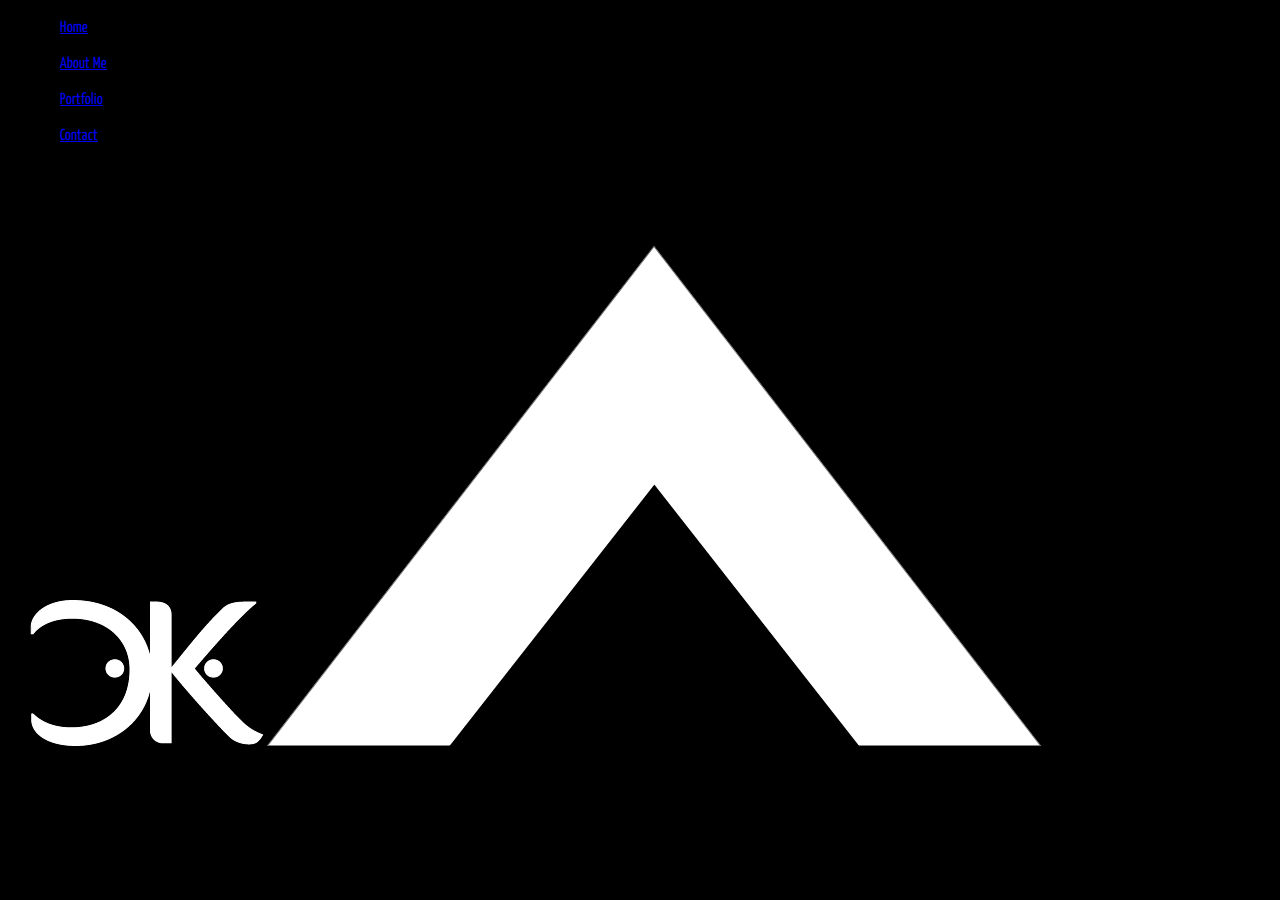
==== index.html @ 8ea0c14b "changes" ====
<!DOCTYPE html>
<html lang="en" dir="ltr">
  <head>
    <link rel="stylesheet" href="./css/master.css">
    <meta charset="utf-8">
    <title>Portfolio Website</title>
  </head>

    <body>

    <nav>
       <ul class="navbar">
          <li><a href="#">Home</a></li>
          <li><a href="#">About Me</a></li>
          <li><a href="#">Portfolio</a></li>
          <li><a href="#">Contact</a></li>
      <ul>
    </nav>
      <h1>Graphic Designer</h1>
    <div>
    <img src="./assets/portfolio/text.png" alt="Logo"
    id="text.png"/>

    <img src="./assets/portfolio/triangle.png" alt="Triangle"
    id="triangle.png"/>
    </div>

  </body>
</html>
---- css/master.css ----
@import url('https://fonts.googleapis.com/css2?family=DM+Serif+Display&family=Yanone+Kaffeesatz&display=swap');

*  {
  font-family: 'Yanone Kaffeesatz', sans-serif;
  margin:auto;
}

body {
  background-color: black;
  font-family:'Poiret One', cursive;
}

.navbar {
  margin:0px;
  pading:30px;
}

div {
  padding:30px;
}


.navbar li {
  margin: 20px;
  pading: 20px;

}
h1 {
  text:white;
  padding:10px;
}

main {
  height: 300px;
}

#text {
  width:30%;
  display:block;
  margin:auto;
  }

#triangle {
  width:30%;
  display:block;
  margin:auto;
}
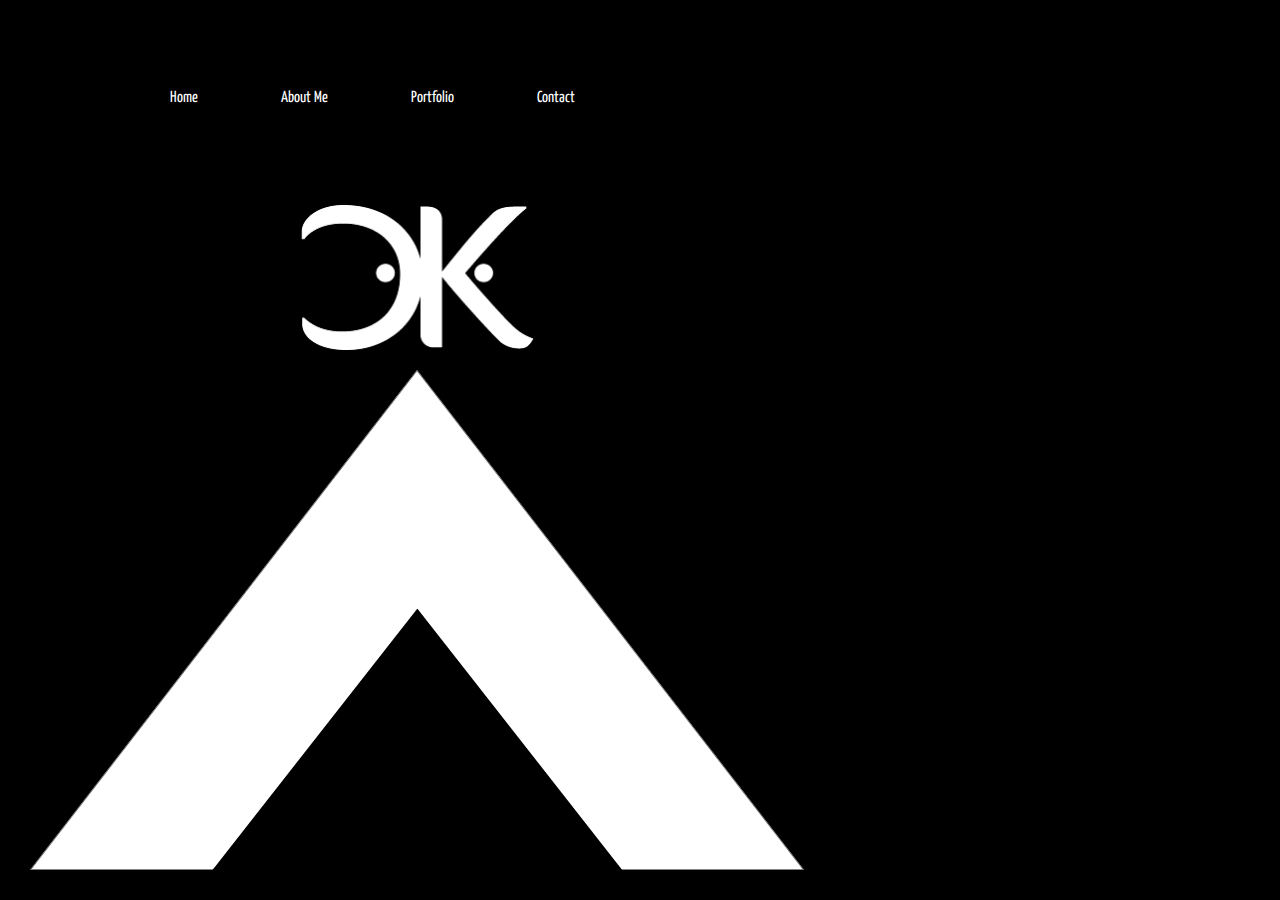
==== commit 708946f9: "changes" ====
--- a/index.html
+++ b/index.html
@@ -17,12 +17,12 @@
       <ul>
     </nav>
       <h1>Graphic Designer</h1>
-    <div>
+    <div class="logo_container">
     <img src="./assets/portfolio/text.png" alt="Logo"
-    id="text.png"/>
+    id="logo"/>
 
     <img src="./assets/portfolio/triangle.png" alt="Triangle"
-    id="triangle.png"/>
+    id="triangle"/>
     </div>
 
   </body>
--- a/css/master.css
+++ b/css/master.css
@@ -19,29 +19,50 @@
   padding:30px;
 }
 
+nav {
+  padding-top:50px;
+}
+
+
+.navbar a {
+  text-decoration:none;
+  color:white;
+}
+
+.navbar {
+  list-style-type:none;
+  padding-left:130px;
+
+
+}
+.navbar li:hover {
+  color:white;
+}
 
 .navbar li {
+  display:inline-block;
   margin: 20px;
-  pading: 20px;
+  padding: 20px;
+  color:white;
 
 }
-h1 {
-  text:white;
-  padding:10px;
+.logo_container {
+  position:fixed;
+  bottom:0px;
+}
+main {
+  height:100vh;
 }
 
-main {
-  height: 300px;
-}
-
-#text {
+#logo {
   width:30%;
   display:block;
   margin:auto;
   }
 
 #triangle {
-  width:30%;
+  width:100%;
   display:block;
   margin:auto;
+  margin-top:20px;
 }
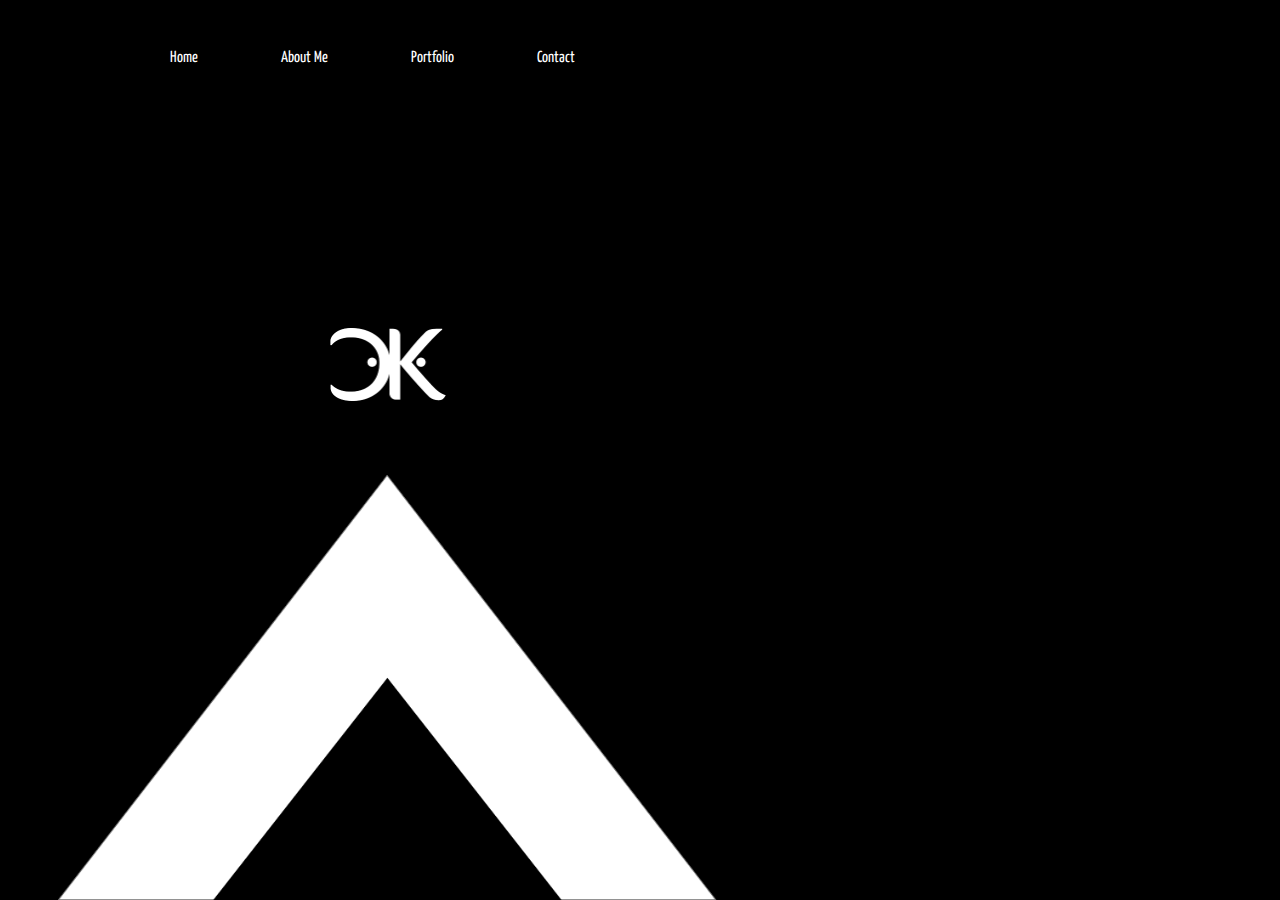
==== commit c97f9941: "changes" ====
--- a/index.html
+++ b/index.html
@@ -10,10 +10,10 @@
 
     <nav>
        <ul class="navbar">
-          <li><a href="#">Home</a></li>
-          <li><a href="#">About Me</a></li>
-          <li><a href="#">Portfolio</a></li>
-          <li><a href="#">Contact</a></li>
+          <li><a href="active">Home</a></li>
+          <li><a href="./aboutme.html">About Me</a></li>
+          <li><a href="./portfolio.html">Portfolio</a></li>
+          <li><a href="./contactme.html">Contact</a></li>
       <ul>
     </nav>
       <h1>Graphic Designer</h1>
--- a/css/master.css
+++ b/css/master.css
@@ -12,15 +12,16 @@
 
 .navbar {
   margin:0px;
-  pading:30px;
+  pading:0px;
+
 }
 
 div {
-  padding:30px;
+  padding:0px;
 }
 
 nav {
-  padding-top:50px;
+  padding-top:10px;
 }
 
 
@@ -33,9 +34,14 @@
   list-style-type:none;
   padding-left:130px;
 
-
 }
 .navbar li:hover {
+  color:white;
+}
+
+.h1 {
+  display:inline-block;
+  font-size: 20px;
   color:white;
 }
 
@@ -55,14 +61,15 @@
 }
 
 #logo {
-  width:30%;
-  display:block;
-  margin:auto;
+  width:15%;
+  margin-top:30px;
+  margin-left: 330px;
   }
 
 #triangle {
-  width:100%;
+  width:85%;
   display:block;
   margin:auto;
-  margin-top:20px;
+  margin-top:70px;
+
 }
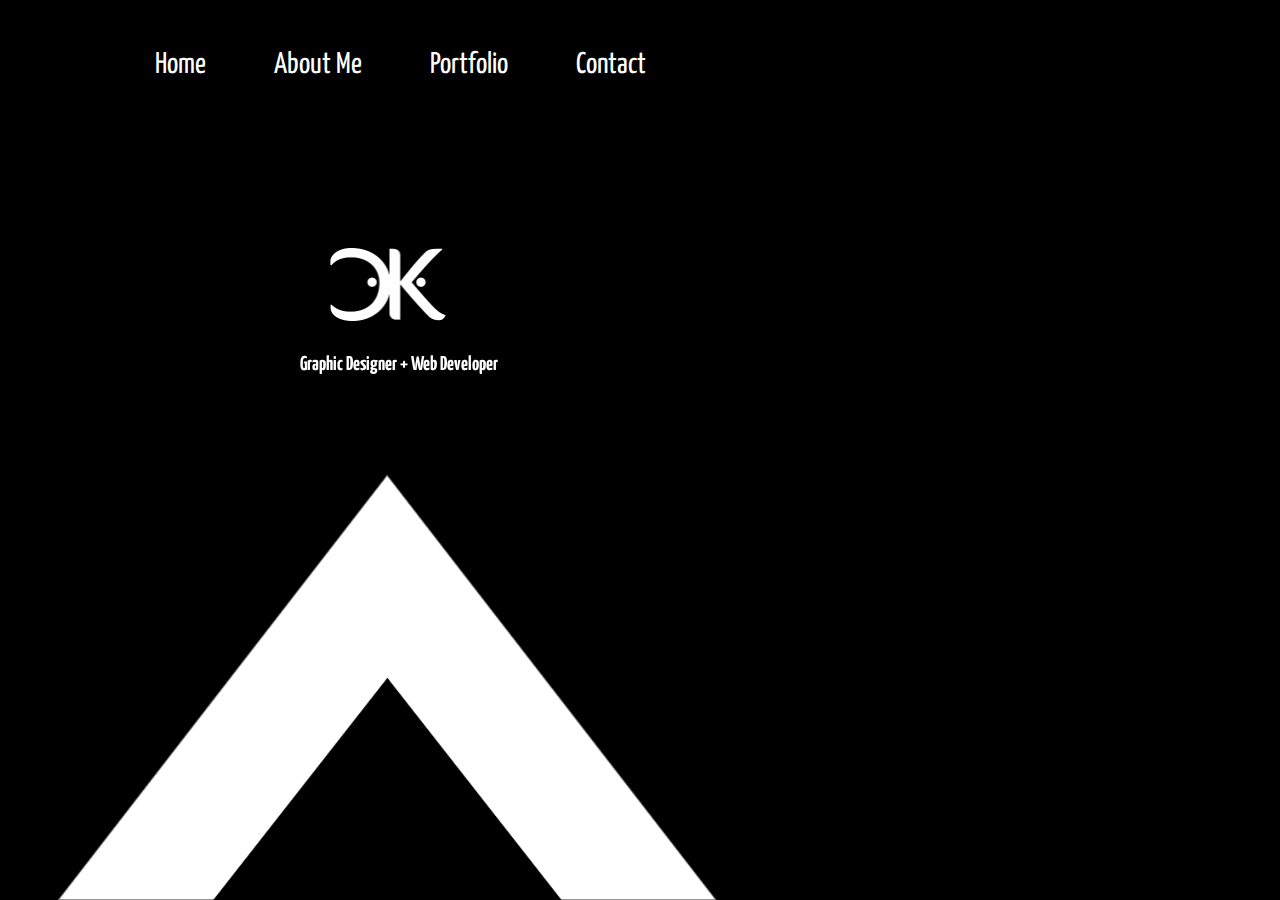
==== commit 0b5432e2: "changes" ====
--- a/index.html
+++ b/index.html
@@ -16,13 +16,18 @@
           <li><a href="./contactme.html">Contact</a></li>
       <ul>
     </nav>
-      <h1>Graphic Designer</h1>
+
     <div class="logo_container">
     <img src="./assets/portfolio/text.png" alt="Logo"
     id="logo"/>
 
+    <section>
+    <h1>Graphic Designer + Web Developer</h1>
+    </section>
+
     <img src="./assets/portfolio/triangle.png" alt="Triangle"
     id="triangle"/>
+
     </div>
 
   </body>
--- a/css/master.css
+++ b/css/master.css
@@ -39,17 +39,21 @@
   color:white;
 }
 
-.h1 {
+h1 {
   display:inline-block;
-  font-size: 20px;
+  margin-left:270px;
+  font-size:20px;
   color:white;
+  padding:30px;
 }
 
 .navbar li {
   display:inline-block;
-  margin: 20px;
+  margin:20px;
   padding: 20px;
   color:white;
+  font-size:30px;
+  margin-left:5px;
 
 }
 .logo_container {
@@ -58,6 +62,27 @@
 }
 main {
   height:100vh;
+}
+
+.article_content {
+  width:10%;
+  margine-top:30px;
+  margin-left:30px;
+}
+
+.section_header {
+  padding:10px;
+  font-size:30pt;
+  text-align:center;
+
+}
+.about{
+  font-color:white;
+}
+
+form{
+  color:white;
+  margin-left:200pt;
 }
 
 #logo {
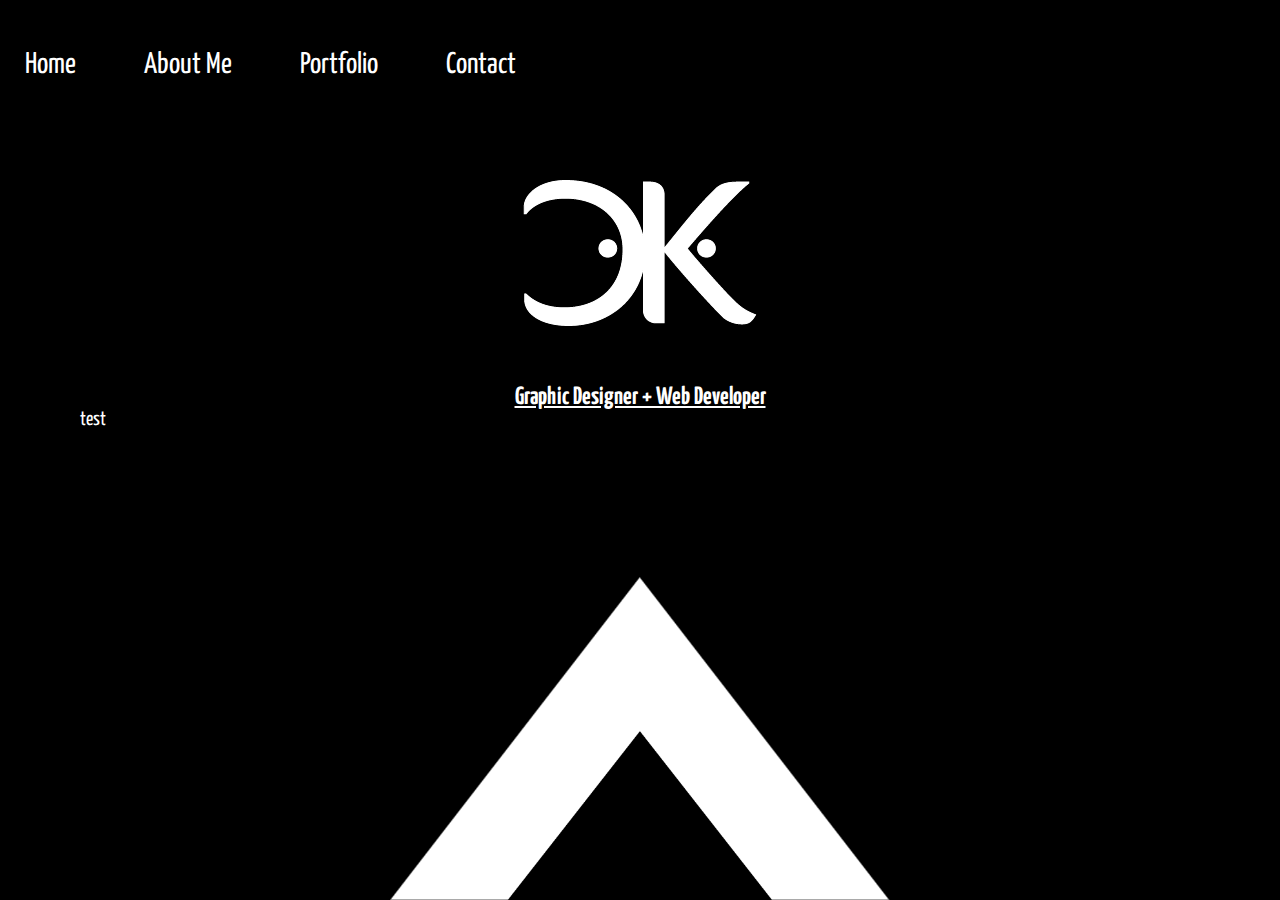
==== commit 1e337a84: "changes" ====
--- a/index.html
+++ b/index.html
@@ -22,9 +22,9 @@
     id="logo"/>
 
     <section>
-    <h1>Graphic Designer + Web Developer</h1>
+    <h1 id="tagline">Graphic Designer + Web Developer</h1>
     </section>
-
+<p>test</p>
     <img src="./assets/portfolio/triangle.png" alt="Triangle"
     id="triangle"/>
 
--- a/css/master.css
+++ b/css/master.css
@@ -1,23 +1,22 @@
 @import url('https://fonts.googleapis.com/css2?family=DM+Serif+Display&family=Yanone+Kaffeesatz&display=swap');
 
 *  {
-  font-family: 'Yanone Kaffeesatz', sans-serif;
+
   margin:auto;
+  color:white;
+
 }
 
 body {
   background-color: black;
   font-family:'Poiret One', cursive;
+  font-family: 'Yanone Kaffeesatz', sans-serif;
 }
 
 .navbar {
   margin:0px;
-  pading:0px;
+  padding:0px;
 
-}
-
-div {
-  padding:0px;
 }
 
 nav {
@@ -30,21 +29,27 @@
   color:white;
 }
 
-.navbar {
+/* .navbar {
   list-style-type:none;
   padding-left:130px;
 
-}
+} */
 .navbar li:hover {
   color:white;
 }
 
 h1 {
-  display:inline-block;
-  margin-left:270px;
+  /* display:inline-block;
+  margin-left:295px;
+  font-size:25px;
+  color:white;
+  text-decoration:underline; */
+
+}
+p {
+  margin-left:80px;
   font-size:20px;
-  color:white;
-  padding:30px;
+
 }
 
 .navbar li {
@@ -56,18 +61,15 @@
   margin-left:5px;
 
 }
-.logo_container {
-  position:fixed;
-  bottom:0px;
-}
+
 main {
-  height:100vh;
+
 }
 
 .article_content {
-  width:10%;
-  margine-top:30px;
-  margin-left:30px;
+  width:0%;
+  margin-left:0%;
+
 }
 
 .section_header {
@@ -77,24 +79,54 @@
 
 }
 .about{
-  font-color:white;
+  text-decoration-color::white;
+}
+.submit_button: {
+  text-decoration:black;
+  padding:10px;
+  font-size:18px;
+  margin:10px 20px;
+  color:black;
+}
+.email {
+  margin-left:px;
 }
 
+h2 {
+  margin-left:285px;
+}
 form{
   color:white;
   margin-left:200pt;
 }
+footer {
+  margin:10px;
+}
+.portfolio_image{
+  width:100%;
+}
 
 #logo {
-  width:15%;
-  margin-top:30px;
-  margin-left: 330px;
+  padding:60px;
+  display:block;
+  margin:auto;
   }
 
 #triangle {
-  width:85%;
+  width:80%;
+  max-width:500px;
   display:block;
-  margin:auto;
-  margin-top:70px;
+  margin:0px auto;
+  position:absolute;
+  bottom:0;
+  left:0;
+  right:0;
 
 }
+#tagline {
+  text-align:center;
+  font-size:25px;
+  color:white;
+  text-decoration:underline;
+  margin:20px 0px:
+}
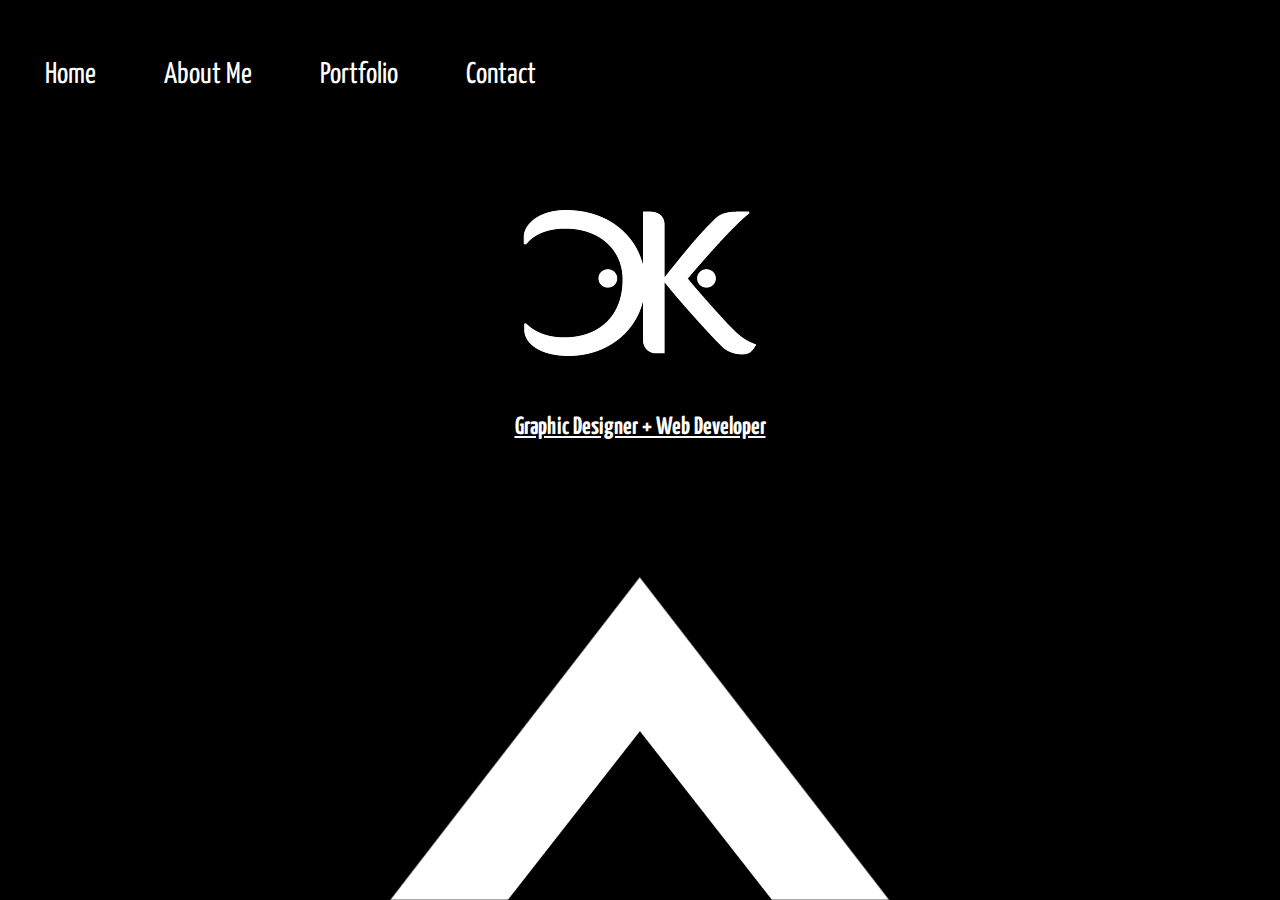
==== commit ae666454: "changes" ====
--- a/index.html
+++ b/index.html
@@ -24,7 +24,6 @@
     <section>
     <h1 id="tagline">Graphic Designer + Web Developer</h1>
     </section>
-<p>test</p>
     <img src="./assets/portfolio/triangle.png" alt="Triangle"
     id="triangle"/>
 
--- a/css/master.css
+++ b/css/master.css
@@ -15,18 +15,27 @@
 
 .navbar {
   margin:0px;
-  padding:0px;
+  padding:20px;
+}
+
+.cat_pic {
+  width:5%;
+}
+
+}
 
 }
 
 nav {
   padding-top:10px;
+
 }
 
 
 .navbar a {
   text-decoration:none;
   color:white;
+
 }
 
 /* .navbar {
@@ -36,16 +45,15 @@
 } */
 .navbar li:hover {
   color:white;
+  margin: auto;
 }
 
-h1 {
-  /* display:inline-block;
-  margin-left:295px;
-  font-size:25px;
-  color:white;
-  text-decoration:underline; */
+/* h1 {
+  display:inline-block;
+  margin-left:80px;
+  text-decoration:underline;;
+} */
 
-}
 p {
   margin-left:80px;
   font-size:20px;
@@ -54,6 +62,7 @@
 
 .navbar li {
   display:inline-block;
+  justify-content: center;
   margin:20px;
   padding: 20px;
   color:white;
@@ -82,7 +91,7 @@
   text-decoration-color::white;
 }
 .submit_button: {
-  text-decoration:black;
+  text-decoration:white;
   padding:10px;
   font-size:18px;
   margin:10px 20px;
@@ -100,11 +109,13 @@
   margin-left:200pt;
 }
 footer {
-  margin:10px;
+  margin:20px;
 }
-.portfolio_image{
-  width:100%;
+.portfolio_images {
+  width:50%
+
 }
+
 
 #logo {
   padding:60px;
@@ -113,7 +124,7 @@
   }
 
 #triangle {
-  width:80%;
+  width:100%;
   max-width:500px;
   display:block;
   margin:0px auto;
@@ -130,3 +141,7 @@
   text-decoration:underline;
   margin:20px 0px:
 }
+
+#footer_ck {
+  bottom:0px;
+}
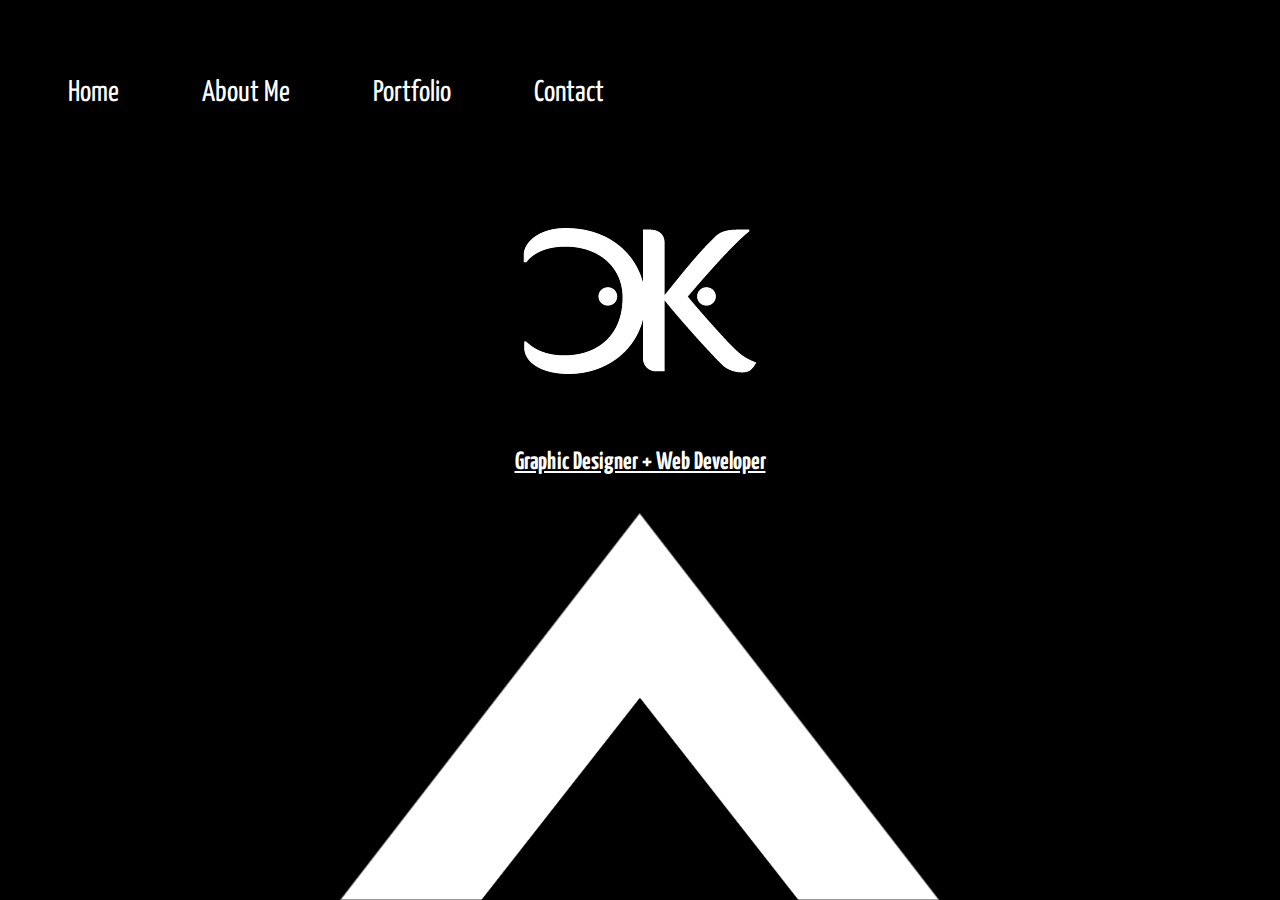
==== commit 858a593d: "changes" ====
--- a/index.html
+++ b/index.html
@@ -9,12 +9,14 @@
     <body>
 
     <nav>
+      <div class="navbar_container">
        <ul class="navbar">
           <li><a href="active">Home</a></li>
           <li><a href="./aboutme.html">About Me</a></li>
           <li><a href="./portfolio.html">Portfolio</a></li>
           <li><a href="./contactme.html">Contact</a></li>
       <ul>
+      </div>
     </nav>
 
     <div class="logo_container">
--- a/css/master.css
+++ b/css/master.css
@@ -2,9 +2,7 @@
 
 *  {
 
-  margin:auto;
   color:white;
-
 }
 
 body {
@@ -19,10 +17,13 @@
 }
 
 .cat_pic {
-  width:5%;
+  display:block;
+  width:20%;
+  margin-left:100px;
 }
 
-}
+.cat_facts {
+  display:block;
 
 }
 
@@ -31,6 +32,14 @@
 
 }
 
+.portfolio_images {
+  width:30%;
+
+}
+
+.navvar_container {
+  margin:auto;
+}
 
 .navbar a {
   text-decoration:none;
@@ -45,7 +54,9 @@
 } */
 .navbar li:hover {
   color:white;
-  margin: auto;
+
+
+
 }
 
 /* h1 {
@@ -57,7 +68,6 @@
 p {
   margin-left:80px;
   font-size:20px;
-
 }
 
 .navbar li {
@@ -67,10 +77,12 @@
   padding: 20px;
   color:white;
   font-size:30px;
-  margin-left:5px;
+  margin-left:20px;
 
 }
-
+.about_wrapper {
+  display:flex;
+}
 main {
 
 }
@@ -78,18 +90,18 @@
 .article_content {
   width:0%;
   margin-left:0%;
-
 }
 
 .section_header {
   padding:10px;
   font-size:30pt;
   text-align:center;
+}
 
+.about{
+  text-decoration-color:underline;
 }
-.about{
-  text-decoration-color::white;
-}
+
 .submit_button: {
   text-decoration:white;
   padding:10px;
@@ -97,6 +109,7 @@
   margin:10px 20px;
   color:black;
 }
+
 .email {
   margin-left:px;
 }
@@ -104,18 +117,30 @@
 h2 {
   margin-left:285px;
 }
+
 form{
   color:white;
   margin-left:200pt;
 }
+
+.carousel_slide {
+  margin-left:400px;
+  padding-top:90px;
+}
+
 footer {
   margin:20px;
-}
-.portfolio_images {
-  width:50%
-
+  margin-top:200px;
 }
 
+
+@media only screen and (max width:100px)
+
+
+
+.portfolio_images {
+  width:30%
+}
 
 #logo {
   padding:60px;
@@ -123,17 +148,21 @@
   margin:auto;
   }
 
+#portfolio_images {
+  width:30%;
+}
+
 #triangle {
-  width:100%;
-  max-width:500px;
+  width:200%;
+  max-width:600px;
   display:block;
   margin:0px auto;
   position:absolute;
   bottom:0;
   left:0;
   right:0;
+}
 
-}
 #tagline {
   text-align:center;
   font-size:25px;
@@ -143,5 +172,5 @@
 }
 
 #footer_ck {
-  bottom:0px;
+
 }
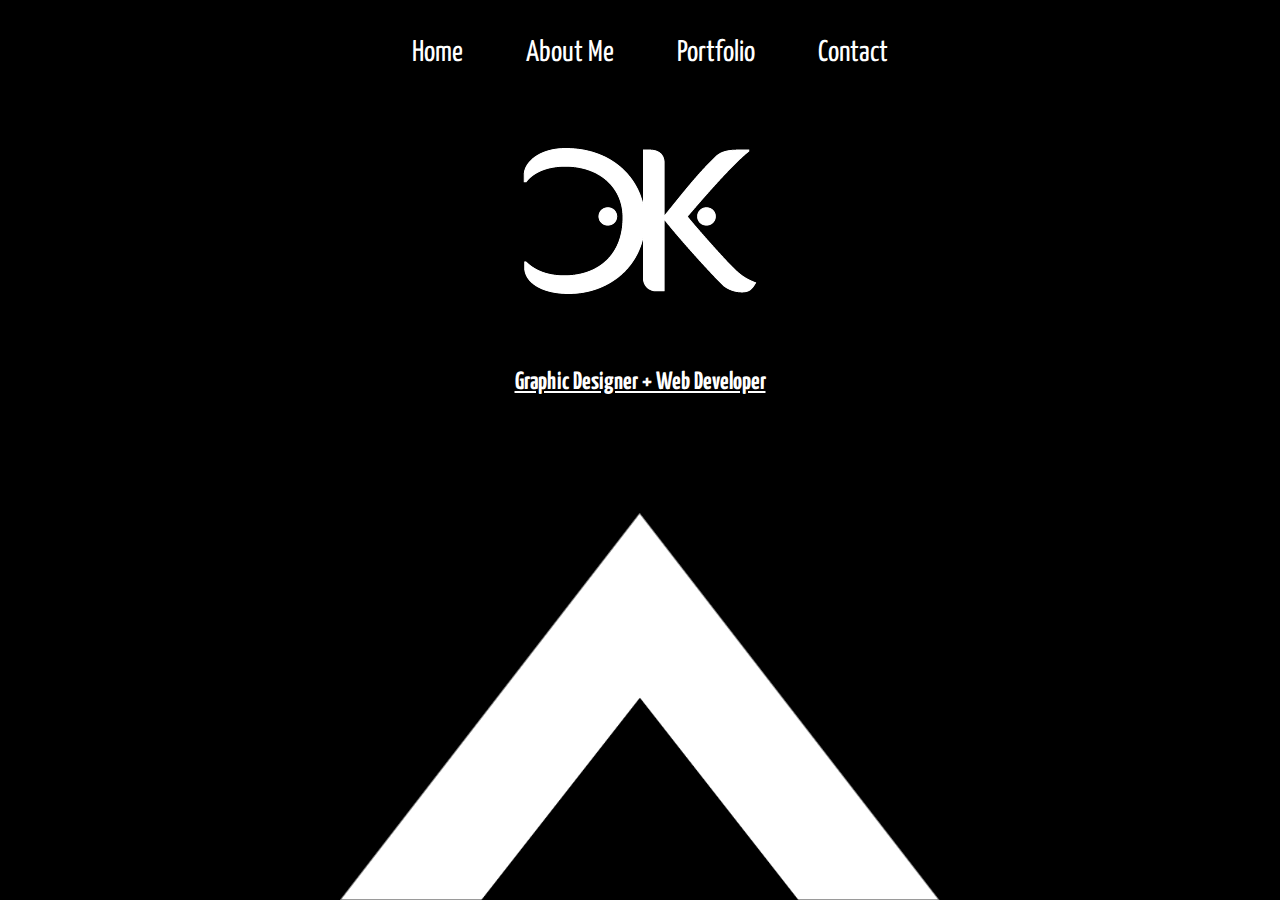
==== commit bdd36fd7: "changes" ====
--- a/index.html
+++ b/index.html
@@ -2,22 +2,23 @@
 <html lang="en" dir="ltr">
   <head>
     <link rel="stylesheet" href="./css/master.css">
+    <link rel="stylesheet" href="./css/responsive.css">
     <meta charset="utf-8">
     <title>Portfolio Website</title>
   </head>
 
     <body>
 
-    <nav>
-      <div class="navbar_container">
-       <ul class="navbar">
-          <li><a href="active">Home</a></li>
-          <li><a href="./aboutme.html">About Me</a></li>
-          <li><a href="./portfolio.html">Portfolio</a></li>
-          <li><a href="./contactme.html">Contact</a></li>
-      <ul>
-      </div>
-    </nav>
+      <nav>
+        <div class="navbar_container">
+         <ul class="navbar">
+            <li><a href="#" class="active">Home</a></li>
+            <li><a href="./aboutme.html">About Me</a></li>
+            <li><a href="./portfolio.html">Portfolio</a></li>
+            <li><a href="./contact.html">Contact</a></li>
+        <ul>
+        </div>
+      </nav>
 
     <div class="logo_container">
     <img src="./assets/portfolio/text.png" alt="Logo"
--- a/css/master.css
+++ b/css/master.css
@@ -1,7 +1,6 @@
-@import url('https://fonts.googleapis.com/css2?family=DM+Serif+Display&family=Yanone+Kaffeesatz&display=swap');
+@import url('https://fonts.googleapis.com/css2?family=DM+Serif+Display&family=Josefin+Slab&family=Kings&family=Vidaloka&family=Yanone+Kaffeesatz&display=swap');
 
 *  {
-
   color:white;
 }
 
@@ -11,79 +10,83 @@
   font-family: 'Yanone Kaffeesatz', sans-serif;
 }
 
+nav {
+  padding-top:10px;
+}
+
+.navbar_container {
+  display:flex;
+  justify-content:center;
+  margin:auto;
+}
+
+.navbar a {
+  text-decoration:none;
+  color:white;
+}
+
 .navbar {
   margin:0px;
-  padding:20px;
+  padding-left:0;
+}
+
+.navbar li:hover {
+  color:white;
+}
+
+.navbar li {
+  display:inline-block;
+  justify-content: center;
+  padding: 20px;
+  color:white;
+  font-size:30px;
+  margin-left:20px;
+
 }
 
 .cat_pic {
   display:block;
+  height:40%;
   width:20%;
   margin-left:100px;
 }
 
 .cat_facts {
   display:block;
-
+  font-size:20px;
 }
 
-nav {
-  padding-top:10px;
+.questions {
+  font-size: 20px;
+}
 
+.facts_header {
+  text-decoration:underline;
+  margin-left:80px;
+}
+
+.leading {
+  margin:auto;
+  width:90%;
+}
+
+.typography_header {
+  padding:10px;
+  font-size:30pt;
+  text-align:center;
 }
 
 .portfolio_images {
   width:30%;
-
 }
-
-.navvar_container {
-  margin:auto;
-}
-
-.navbar a {
-  text-decoration:none;
-  color:white;
-
-}
-
-/* .navbar {
-  list-style-type:none;
-  padding-left:130px;
-
-} */
-.navbar li:hover {
-  color:white;
-
-
-
-}
-
-/* h1 {
-  display:inline-block;
-  margin-left:80px;
-  text-decoration:underline;;
-} */
 
 p {
   margin-left:80px;
   font-size:20px;
 }
 
-.navbar li {
-  display:inline-block;
-  justify-content: center;
-  margin:20px;
-  padding: 20px;
-  color:white;
-  font-size:30px;
-  margin-left:20px;
-
-}
 .about_wrapper {
   display:flex;
-}
-main {
 
 }
 
@@ -102,30 +105,28 @@
   text-decoration-color:underline;
 }
 
-.submit_button: {
+.submit_button {
+  background-color:black;
   text-decoration:white;
   padding:10px;
   font-size:18px;
   margin:10px 20px;
-  color:black;
 }
 
 .email {
-  margin-left:px;
+  margin:auto;
+  text-align: center;
 }
 
 h2 {
-  margin-left:285px;
+  /* margin-left:285px; */
 }
 
 form{
   color:white;
-  margin-left:200pt;
-}
-
-.carousel_slide {
-  margin-left:400px;
-  padding-top:90px;
+  margin:auto;
+  width:70%;
+  text-align: center
 }
 
 footer {
@@ -133,27 +134,28 @@
   margin-top:200px;
 }
 
+.gallery_grid {
+  width:90%;
+  margin:auto;
+}
 
-@media only screen and (max width:100px)
+.video {
+  width:100%;
+}
 
-
-
-.portfolio_images {
-  width:30%
-}
 
 #logo {
   padding:60px;
   display:block;
   margin:auto;
-  }
+}
 
 #portfolio_images {
   width:30%;
 }
 
 #triangle {
-  width:200%;
+  width:100%;
   max-width:600px;
   display:block;
   margin:0px auto;
@@ -168,9 +170,8 @@
   font-size:25px;
   color:white;
   text-decoration:underline;
-  margin:20px 0px:
+  margin:20px 10px:
 }
 
 #footer_ck {
-
 }
--- a/css/responsive.css
+++ b/css/responsive.css
@@ -0,0 +1,19 @@
+@media only screen and (max-width:600px){
+
+.navbar li {
+  display:block;
+  text-align: center;
+}
+
+#triagle {
+  width:50%;
+}
+
+#logo {
+  width:50%;
+}
+
+#tagline  {
+  font-size: 12pt;
+}
+}
